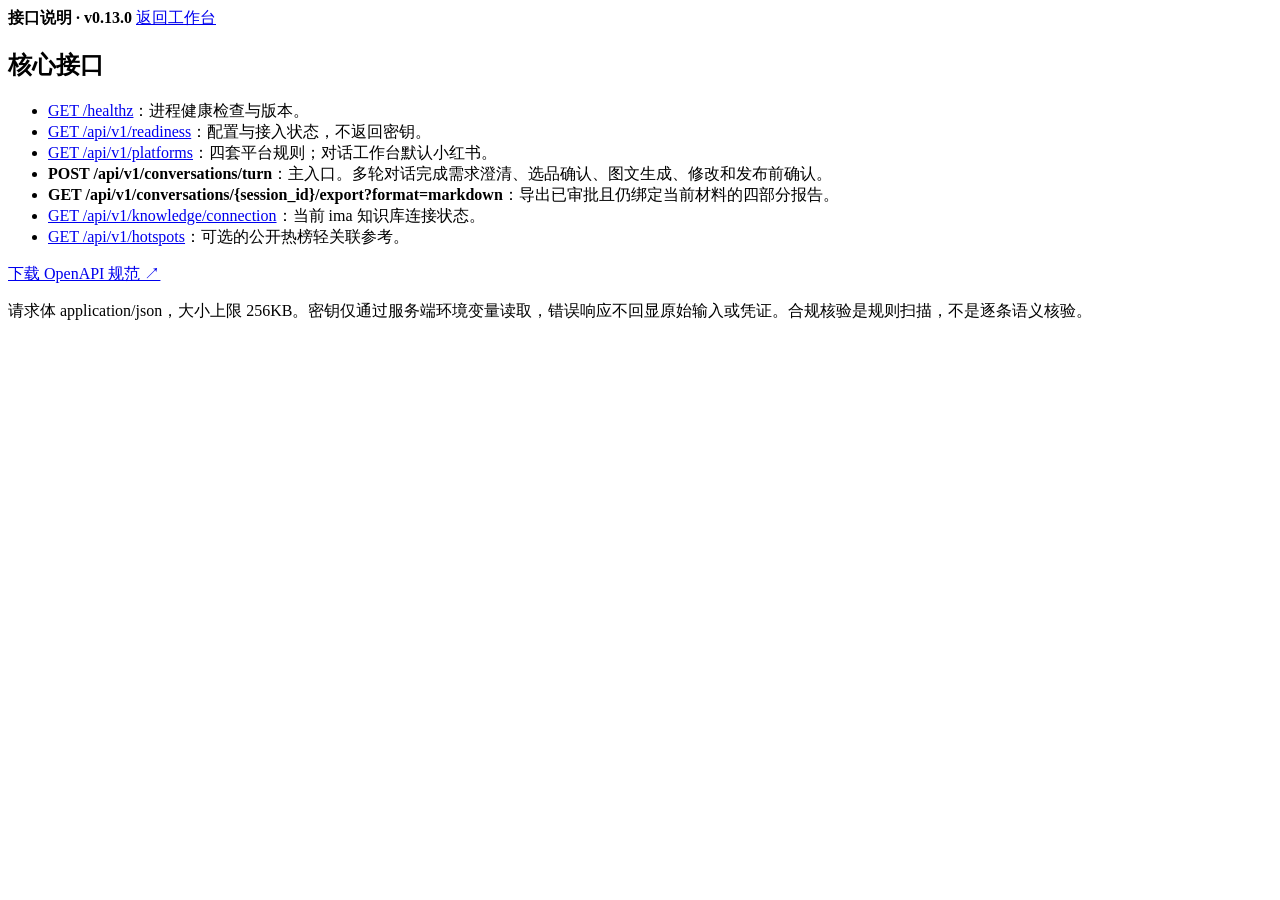
==== app/static/api.html @ 64d61f9d "feat: multi-provider text models with DeepSeek v4.1 flash default (#34)" ====
<!doctype html>
<html lang="zh-CN">
<head>
<meta charset="utf-8">
<meta name="viewport" content="width=device-width,initial-scale=1">
<title>接口说明 · 华为PC营销图文助手</title>
<link rel="stylesheet" href="/static/style.css?v=0.13.0-1">
</head>
<body>
<main class="docs-page">
  <header class="docs-header">
    <strong>接口说明 · v0.13.0</strong>
    <a href="/">返回工作台</a>
  </header>
  <section>
    <h2>核心接口</h2>
    <ul>
      <li><a href="/healthz">GET /healthz</a>：进程健康检查与版本。</li>
      <li><a href="/api/v1/readiness">GET /api/v1/readiness</a>：配置与接入状态，不返回密钥。</li>
      <li><a href="/api/v1/platforms">GET /api/v1/platforms</a>：四套平台规则；对话工作台默认小红书。</li>
      <li><strong>POST /api/v1/conversations/turn</strong>：主入口。多轮对话完成需求澄清、选品确认、图文生成、修改和发布前确认。</li>
      <li><strong>GET /api/v1/conversations/{session_id}/export?format=markdown</strong>：导出已审批且仍绑定当前材料的四部分报告。</li>
      <li><a href="/api/v1/knowledge/connection">GET /api/v1/knowledge/connection</a>：当前 ima 知识库连接状态。</li>
      <li><a href="/api/v1/hotspots">GET /api/v1/hotspots</a>：可选的公开热榜轻关联参考。</li>
    </ul>
    <p><a href="/openapi.json">下载 OpenAPI 规范 ↗</a></p>
    <p class="hint">请求体 application/json，大小上限 256KB。密钥仅通过服务端环境变量读取，错误响应不回显原始输入或凭证。合规核验是规则扫描，不是逐条语义核验。</p>
  </section>
</main>
</body>
</html>
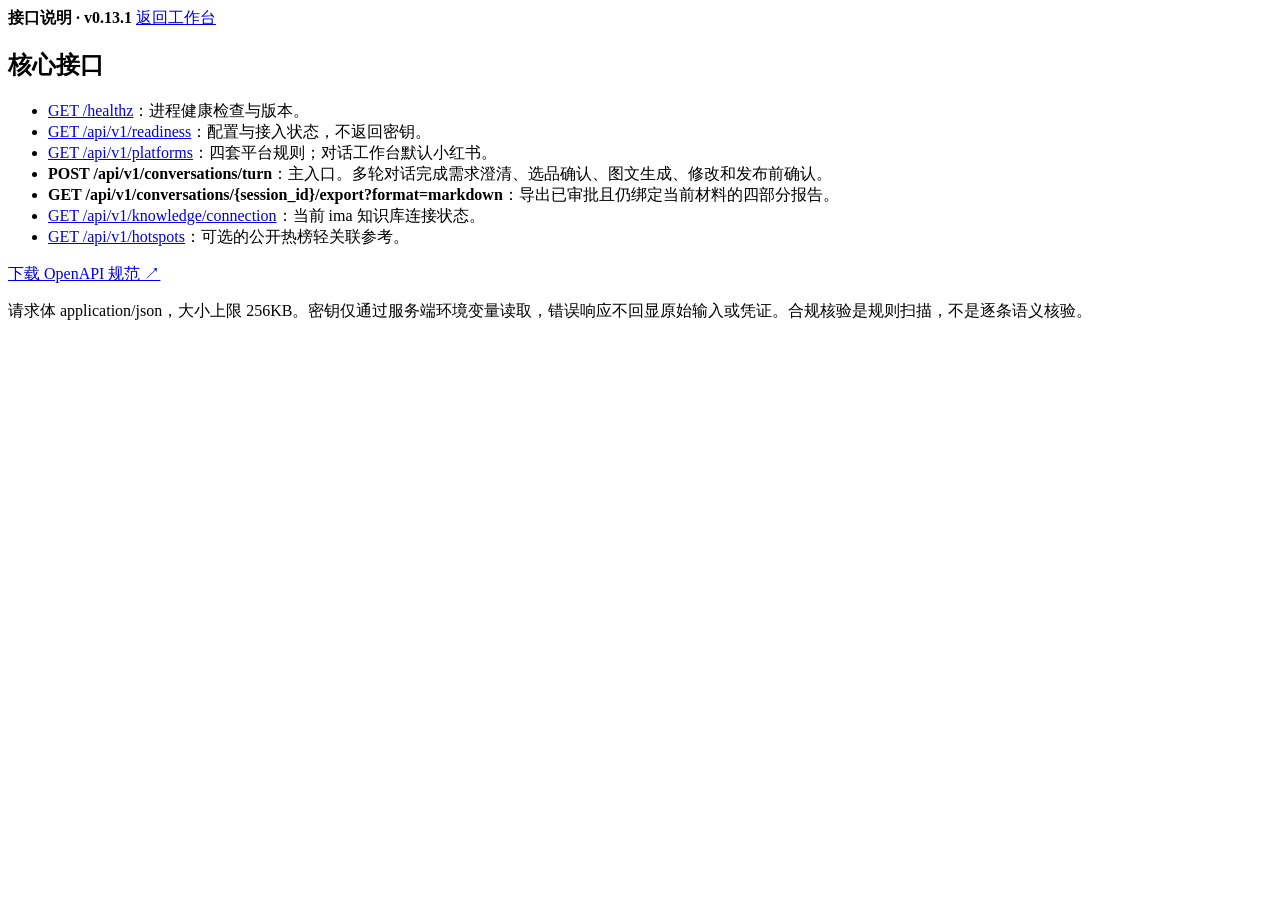
==== commit f9af06df: "fix: fast DeepSeek drafting and model catalog (#35) - enable_thinking=false for structured JSON (14s" ====
--- a/app/static/api.html
+++ b/app/static/api.html
@@ -4,12 +4,12 @@
 <meta charset="utf-8">
 <meta name="viewport" content="width=device-width,initial-scale=1">
 <title>接口说明 · 华为PC营销图文助手</title>
-<link rel="stylesheet" href="/static/style.css?v=0.13.0-1">
+<link rel="stylesheet" href="/static/style.css?v=0.13.1-1">
 </head>
 <body>
 <main class="docs-page">
   <header class="docs-header">
-    <strong>接口说明 · v0.13.0</strong>
+    <strong>接口说明 · v0.13.1</strong>
     <a href="/">返回工作台</a>
   </header>
   <section>
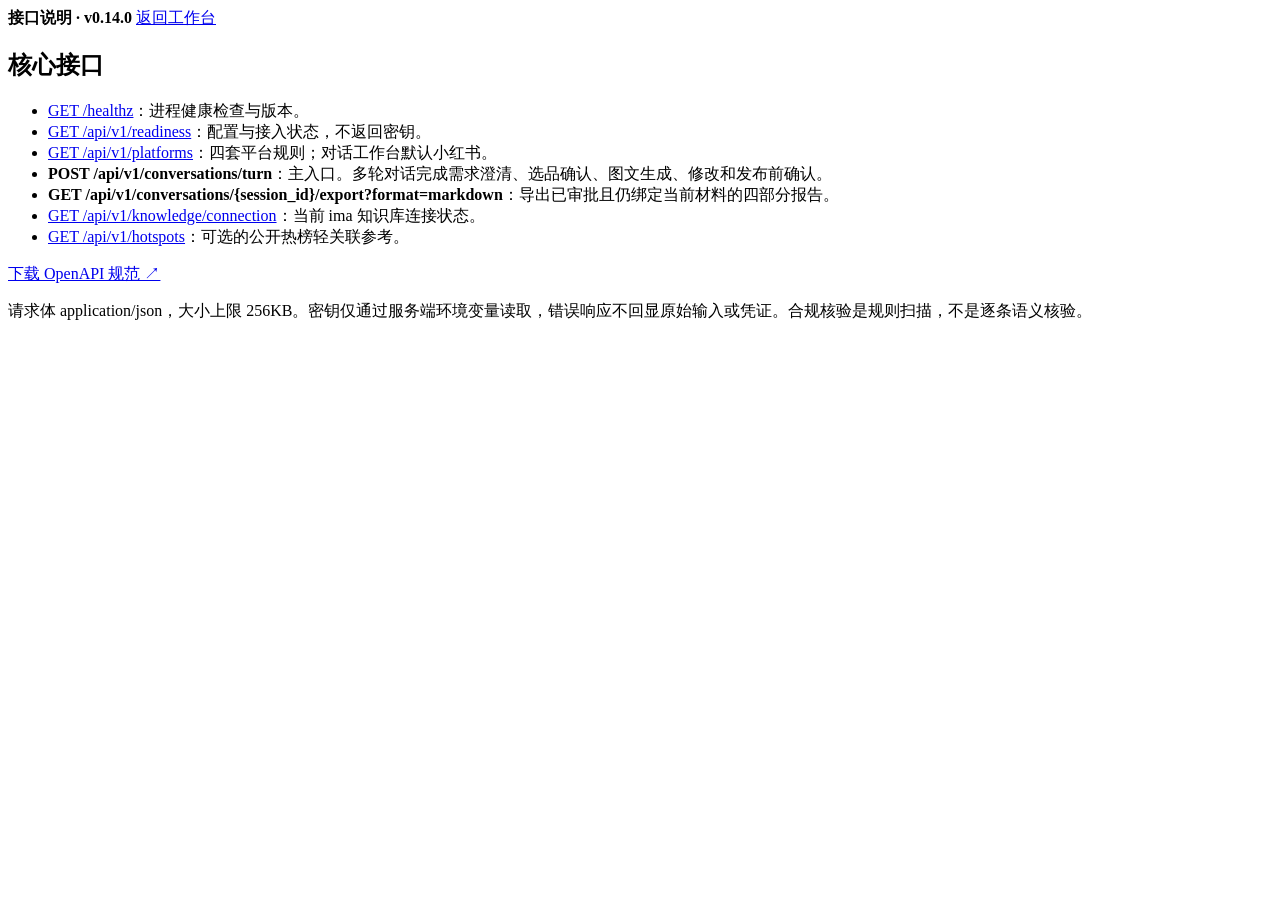
==== commit 2592beb1: "chore: show 0.14.0 in the web UI" ====
--- a/app/static/api.html
+++ b/app/static/api.html
@@ -4,12 +4,12 @@
 <meta charset="utf-8">
 <meta name="viewport" content="width=device-width,initial-scale=1">
 <title>接口说明 · 华为PC营销图文助手</title>
-<link rel="stylesheet" href="/static/style.css?v=0.13.1-1">
+<link rel="stylesheet" href="/static/style.css?v=0.14.0-1">
 </head>
 <body>
 <main class="docs-page">
   <header class="docs-header">
-    <strong>接口说明 · v0.13.1</strong>
+    <strong>接口说明 · v0.14.0</strong>
     <a href="/">返回工作台</a>
   </header>
   <section>
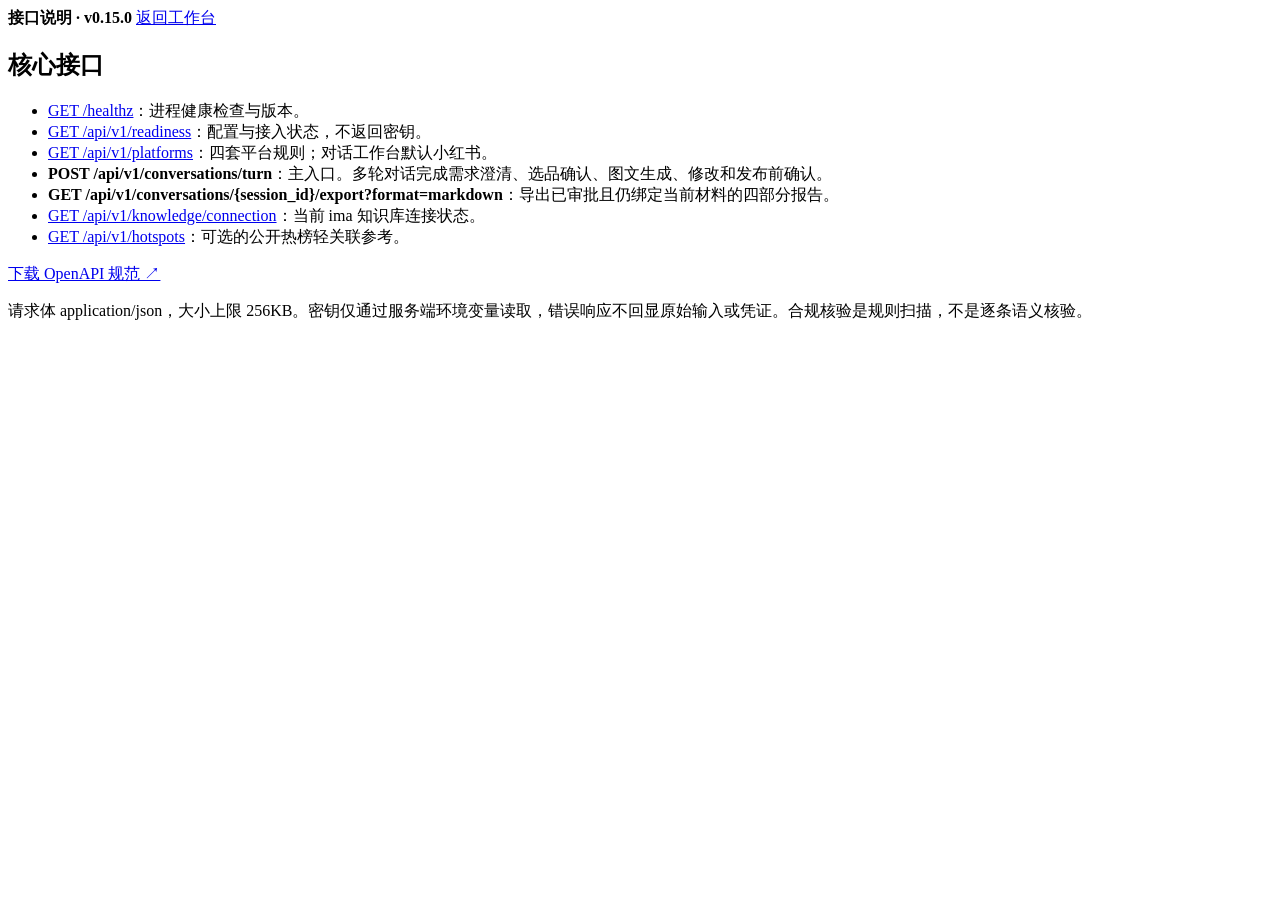
==== commit a3cb8538: "feat: guided conversation from needs to copy and KB images" ====
--- a/app/static/api.html
+++ b/app/static/api.html
@@ -4,12 +4,12 @@
 <meta charset="utf-8">
 <meta name="viewport" content="width=device-width,initial-scale=1">
 <title>接口说明 · 华为PC营销图文助手</title>
-<link rel="stylesheet" href="/static/style.css?v=0.14.0-1">
+<link rel="stylesheet" href="/static/style.css?v=0.15.0-1">
 </head>
 <body>
 <main class="docs-page">
   <header class="docs-header">
-    <strong>接口说明 · v0.14.0</strong>
+    <strong>接口说明 · v0.15.0</strong>
     <a href="/">返回工作台</a>
   </header>
   <section>
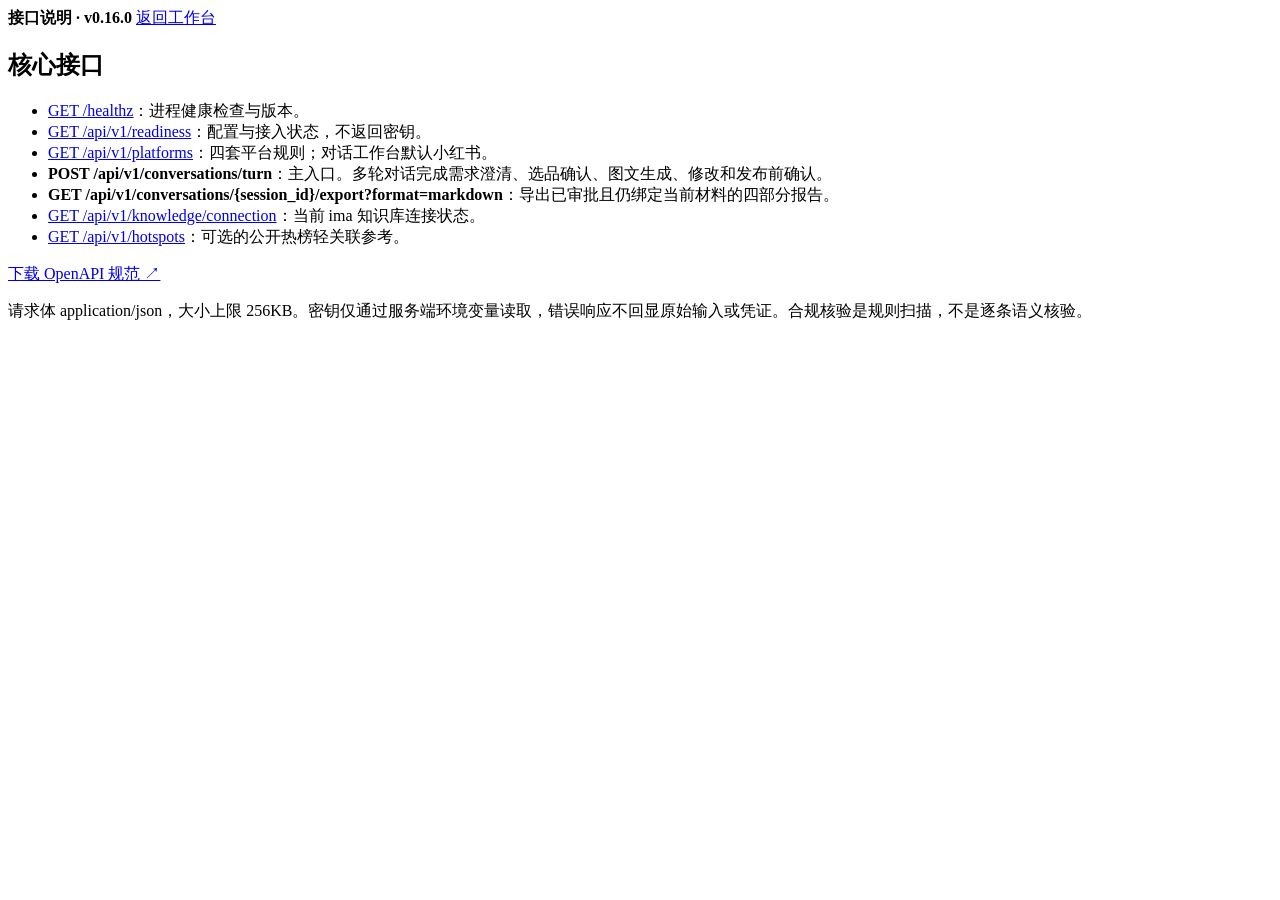
==== commit 25b9077b: "feat: real task history with pin, rename and delete" ====
--- a/app/static/api.html
+++ b/app/static/api.html
@@ -4,12 +4,12 @@
 <meta charset="utf-8">
 <meta name="viewport" content="width=device-width,initial-scale=1">
 <title>接口说明 · 华为PC营销图文助手</title>
-<link rel="stylesheet" href="/static/style.css?v=0.15.0-1">
+<link rel="stylesheet" href="/static/style.css?v=0.16.0-1">
 </head>
 <body>
 <main class="docs-page">
   <header class="docs-header">
-    <strong>接口说明 · v0.15.0</strong>
+    <strong>接口说明 · v0.16.0</strong>
     <a href="/">返回工作台</a>
   </header>
   <section>
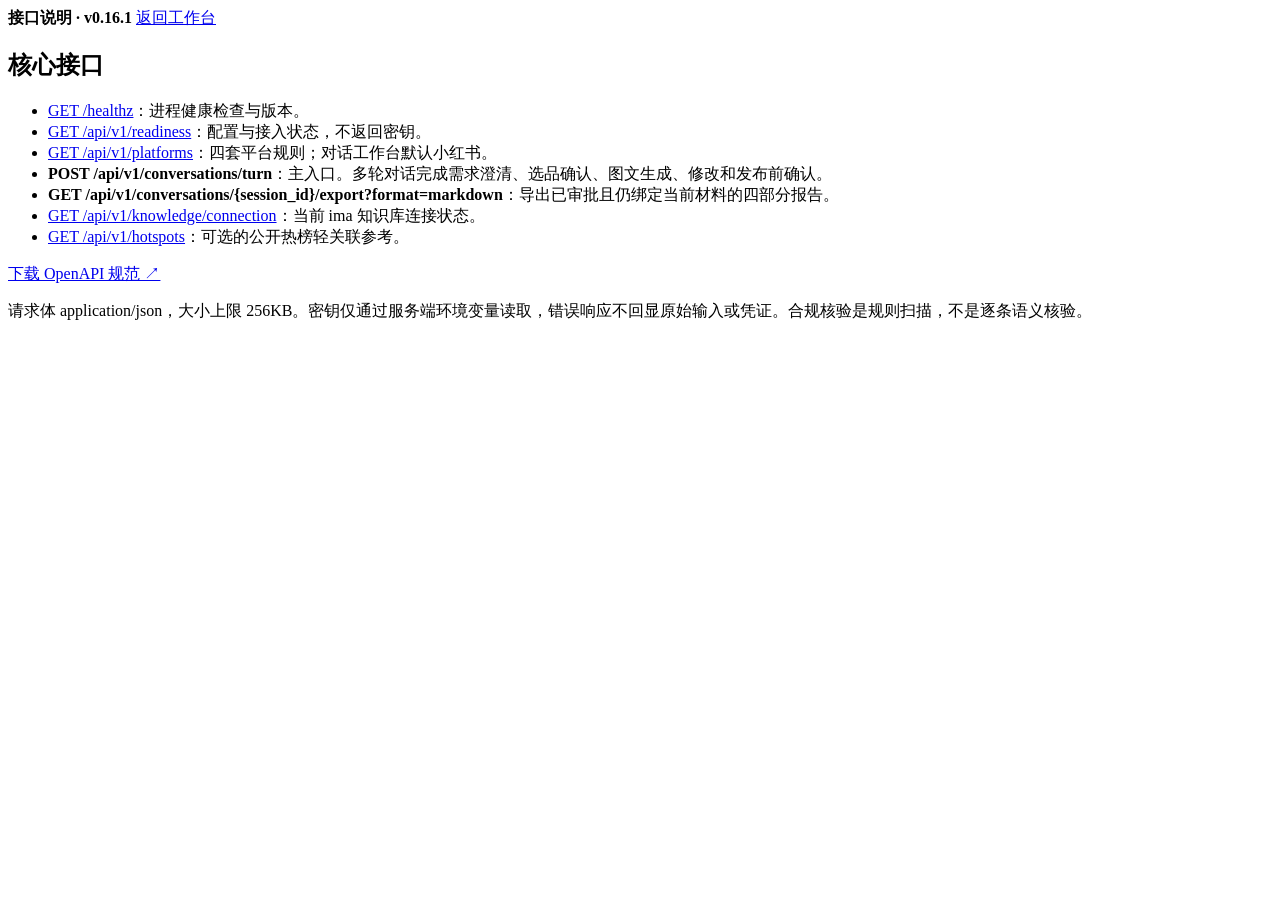
==== commit b9335bad: "fix: POST aliases for task update and delete" ====
--- a/app/static/api.html
+++ b/app/static/api.html
@@ -4,12 +4,12 @@
 <meta charset="utf-8">
 <meta name="viewport" content="width=device-width,initial-scale=1">
 <title>接口说明 · 华为PC营销图文助手</title>
-<link rel="stylesheet" href="/static/style.css?v=0.16.0-1">
+<link rel="stylesheet" href="/static/style.css?v=0.16.1-1">
 </head>
 <body>
 <main class="docs-page">
   <header class="docs-header">
-    <strong>接口说明 · v0.16.0</strong>
+    <strong>接口说明 · v0.16.1</strong>
     <a href="/">返回工作台</a>
   </header>
   <section>
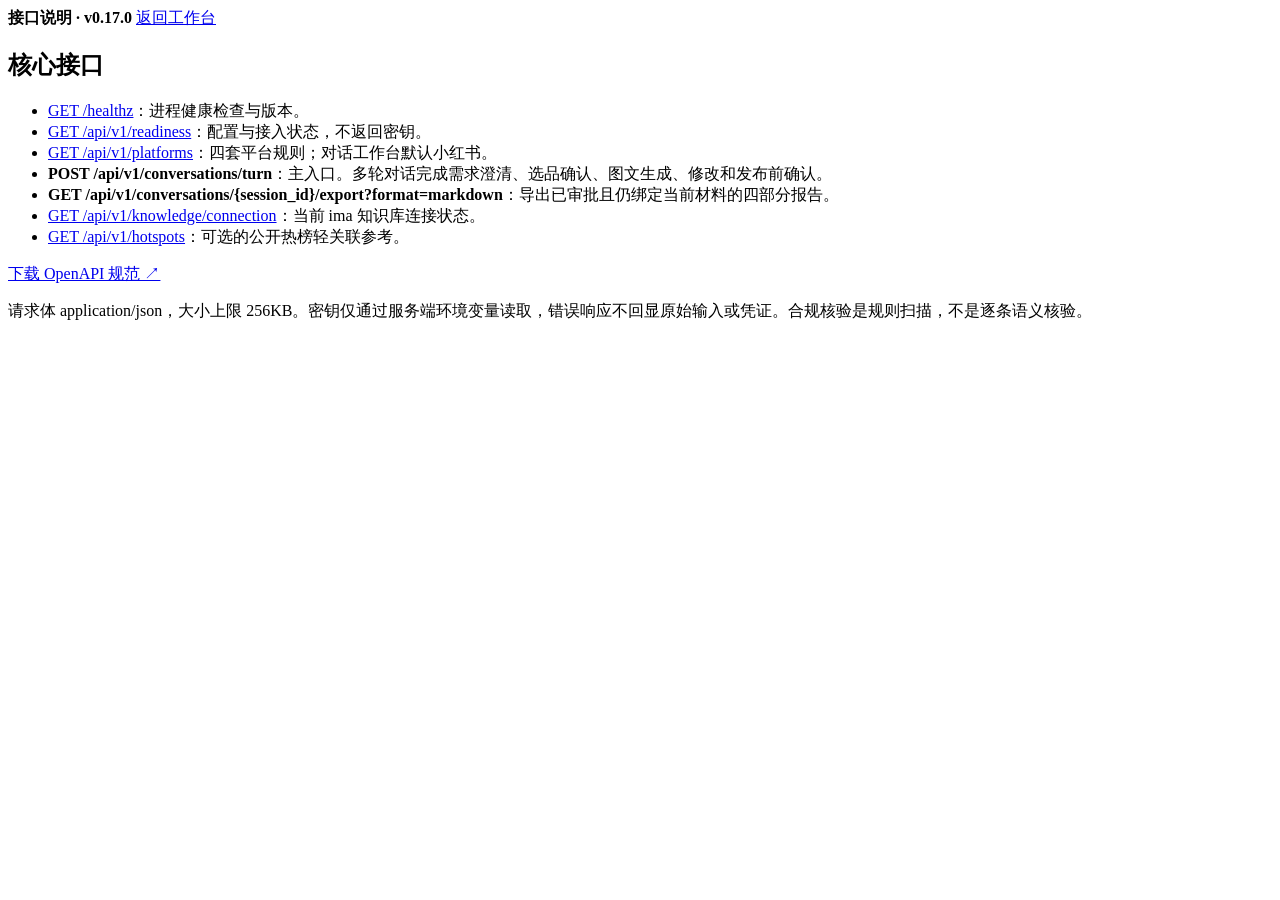
==== commit 26f053bc: "feat: LangGraph autonomous runner (langgraph_autonomous_v1) Default runner for new conversations bec" ====
--- a/app/static/api.html
+++ b/app/static/api.html
@@ -4,12 +4,12 @@
 <meta charset="utf-8">
 <meta name="viewport" content="width=device-width,initial-scale=1">
 <title>接口说明 · 华为PC营销图文助手</title>
-<link rel="stylesheet" href="/static/style.css?v=0.16.1-1">
+<link rel="stylesheet" href="/static/style.css?v=0.17.0-1">
 </head>
 <body>
 <main class="docs-page">
   <header class="docs-header">
-    <strong>接口说明 · v0.16.1</strong>
+    <strong>接口说明 · v0.17.0</strong>
     <a href="/">返回工作台</a>
   </header>
   <section>
